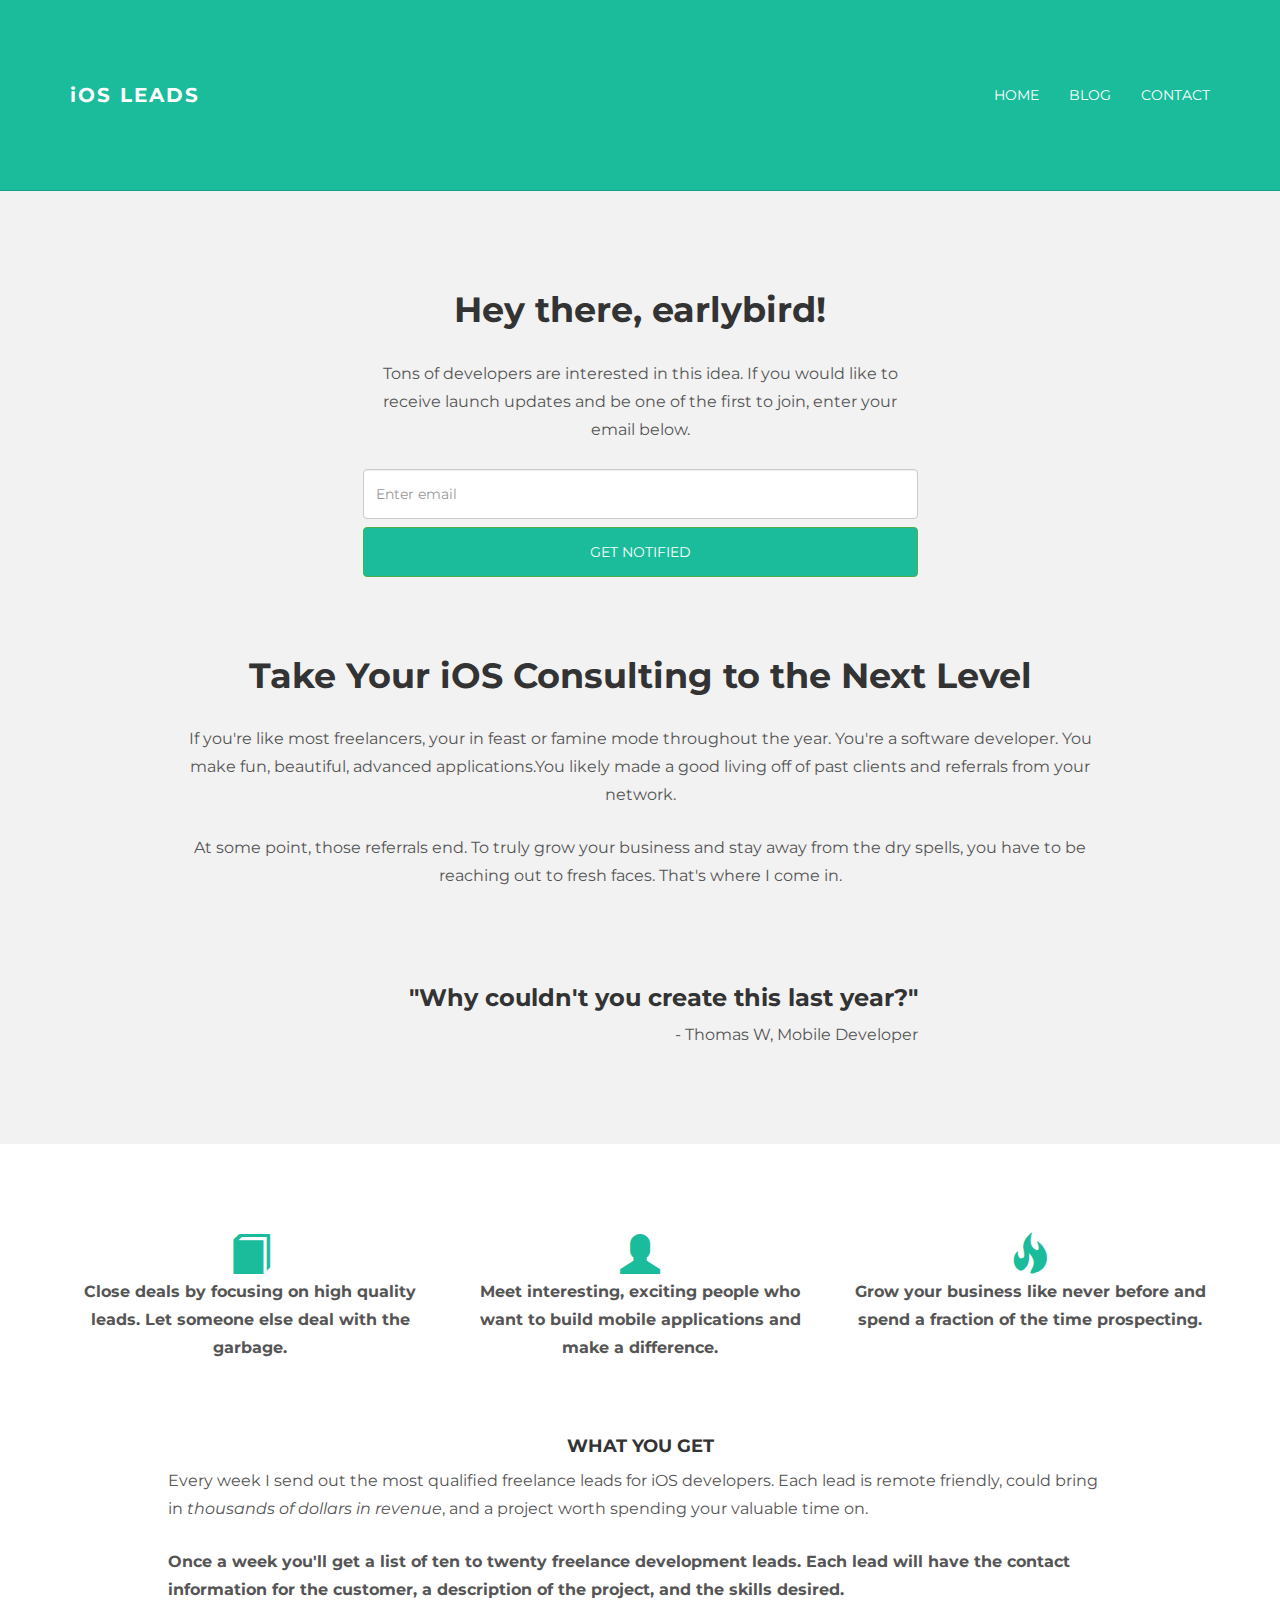
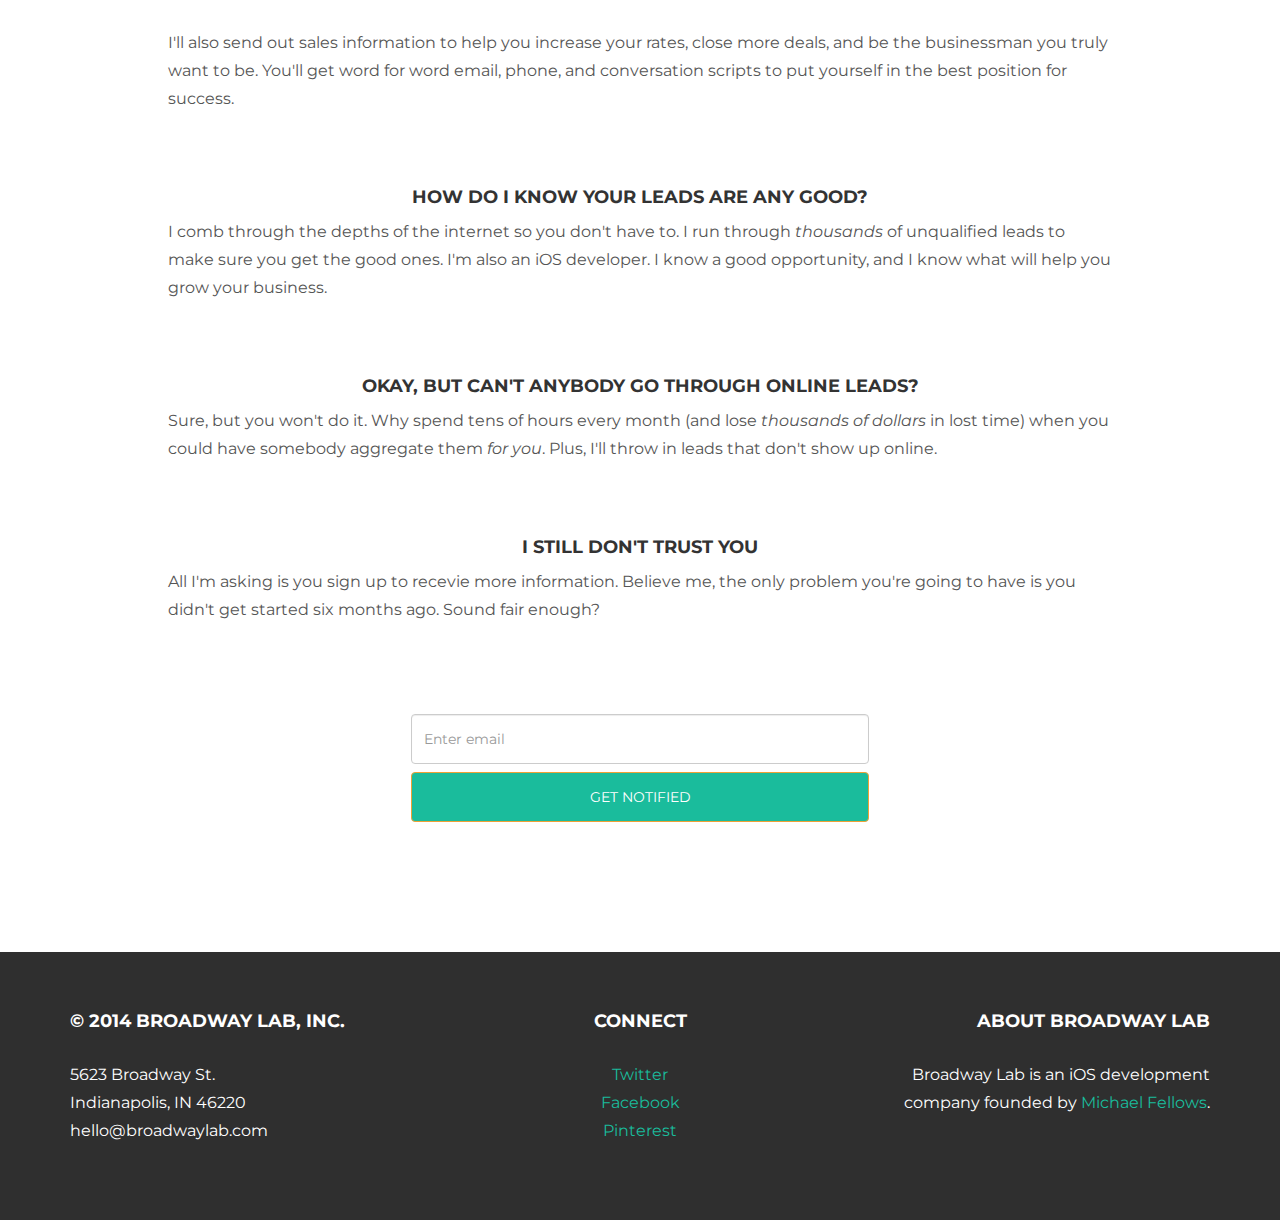
==== index.html @ 71c8ed1c "Initial commit" ====
<!DOCTYPE html>
<html lang="en">
  <head>
    <meta charset="utf-8">
    <meta http-equiv="X-UA-Compatible" content="IE=edge">
    <meta name="viewport" content="width=device-width, initial-scale=1.0">
    <meta name="description" content="">
    <meta name="author" content="">
    <link rel="shortcut icon" href="../../docs-assets/ico/favicon.png">

    <title>iOS Leads - Curated Leads for Developers</title>

    <!-- Bootstrap core CSS -->
    <link href="assets/css/bootstrap.css" rel="stylesheet">


    <!-- Custom styles for this template -->
    <link href="assets/css/main.css" rel="stylesheet">

    <script src="https://code.jquery.com/jquery-1.10.2.min.js"></script>

    <style type="text/css">
    	.pad-top {
    		padding-top: 50px; 
    	}


    </style>

    <!-- HTML5 shim and Respond.js IE8 support of HTML5 elements and media queries -->
    <!--[if lt IE 9]>
      <script src="https://oss.maxcdn.com/libs/html5shiv/3.7.0/html5shiv.js"></script>
      <script src="https://oss.maxcdn.com/libs/respond.js/1.3.0/respond.min.js"></script>
    <![endif]-->
  </head>

  <body>

    <!-- Static navbar -->
    <div class="navbar navbar-inverse navbar-static-top">
      <div class="container">
        <div class="navbar-header">
          <button type="button" class="navbar-toggle" data-toggle="collapse" data-target=".navbar-collapse">
            <span class="icon-bar"></span>
            <span class="icon-bar"></span>
            <span class="icon-bar"></span>
          </button>
          <a class="navbar-brand" href="index.html">iOS LEADS</a>
        </div>
        <div class="navbar-collapse collapse">
          <ul class="nav navbar-nav navbar-right">
            <li><a href="index.html">HOME</a></li>
            <li><a href="http://www.mafellows.com">BLOG</a></li>
            <li><a href="mailto:hello@broadwaylab.com?subject=iOS Leads&Body=Hey Michael!">CONTACT</a></li>
          </ul>
        </div><!--/.nav-collapse -->
      </div>
    </div>

	<!-- +++++ Welcome Section +++++ -->
	<div id="ww">
	    <div class="container">
			<div class="row">

				<div class="col-lg-6 col-lg-offset-3 centered">
					<h1>Hey there, earlybird!</h1>
					<p>Tons of developers are interested in this idea. If you would like to receive launch updates and be one of the first to join, enter your email below.</p>				
				</div><!-- /col-lg-8 -->
				<!-- Begin MailChimp Signup Form -->
					<div id="mc_embed_signup">
						<form action="http://getideascribe.us6.list-manage.com/subscribe/post?u=42f0f0a9f2dc016ccc0270d94&amp;id=d2a5027901" method="post" id="mc-embedded-subscribe-form" name="mc-embedded-subscribe-form" class="validate" target="_blank" novalidate>
							

							<div class="col-lg-6 col-lg-offset-3">
								<input type="email" value="" placeholder="Enter email" name="EMAIL" class="form-control" id="mce-EMAIL" style="height:50px;">
							</div>

							<!-- <div id="mce-responses" class="clear">
								<div class="response" id="mce-error-response" style="display:none"></div>
								<div class="response" id="mce-success-response" style="display:none"></div>
							</div>   -->  <!-- real people should not fill this in and expect good things - do not remove this or risk form bot signups-->
						    <div style="position: absolute; left: -5000px;"><input type="text" name="b_42f0f0a9f2dc016ccc0270d94_d2a5027901" value=""></div>
							<div class="col-lg-6 col-lg-offset-3" style="padding-top:8px;">	
								<input type="submit" value="GET NOTIFIED" name="subscribe" id="mc-embedded-subscribe" class="btn btn-success" style="width:100%; background-color:#1abc9c	;  height:50px;">
							</div>
						</form>
					</div>
				<!-- End mailchimp form --> 


				
				<div class="col-lg-10 col-lg-offset-1 centered pad-top">
					<h1>Take Your iOS Consulting to the Next Level</h1>
					<p>If you're like most freelancers, your in feast or famine mode throughout the year. You're a software developer. You make fun, beautiful, advanced applications.You likely made a good living off of past clients and referrals from your network. <p>At some point, those referrals end. To truly grow your business and stay away from the dry spells, you have to be reaching out to fresh faces. That's where I come in.</p>				
				</div><!-- /col-lg-8 -->

				<div class="col-lg-6 col-lg-offset-3 centered pad-top">
					<h3 style="text-align:right;">"Why couldn't you create this last year?"</h3>
					<p style="text-align:right;">- Thomas W, Mobile Developer</p>
				</div>


			</div><!-- /row -->
	    </div> <!-- /container -->
	</div><!-- /ww -->
	
	
	<!-- +++++ Information Section +++++ -->
	
	<div class="container pt">
		<div class="row mt centered">	
			<div class="col-lg-4">
				<span class="glyphicon glyphicon-book"></span>
				<p><b>Close deals by focusing on high quality leads. Let someone else deal with the garbage.</b></p>
			</div>
			
			<div class="col-lg-4">
				<span class="glyphicon glyphicon-user"></span>
				<p><b>Meet interesting, exciting people who want to build mobile applications and make a difference.</b></p>
			</div>

			<div class="col-lg-4">
				<span class="glyphicon glyphicon-fire"></span>
				<p><b>Grow your business like never before and spend a fraction of the time prospecting.</b></p>
			</div>
		</div><!-- /row -->
		
		<div class="row mt">
			<div class="col-lg-10 col-lg-offset-1">
				<h4 class="text-center">WHAT YOU GET</h4>
				<p>Every week I send out the most qualified freelance leads for iOS developers. Each lead is remote friendly, could bring in <i>thousands of dollars in revenue</i>, and a project worth spending your valuable time on.</p>

				<p><b>Once a week you'll get a list of ten to twenty freelance development leads. Each lead will have the contact information for the customer, a description of the project, and the skills desired.</b></p>
				<p>I'll also send out sales information to help you increase your rates, close more deals, and be the businessman you truly want to be. You'll get word for word email, phone, and conversation scripts to put yourself in the best position for success.</p>

				<h4 class="text-center pad-top">HOW DO I KNOW YOUR LEADS ARE ANY GOOD?</h4>
				<p>I comb through the depths of the internet so you don't have to. I run through <i>thousands</i> of unqualified leads to make sure you get the good ones. I'm also an iOS developer. I know a good opportunity, and I know what will help you grow your business.</p>

				<h4 class="text-center pad-top">OKAY, BUT CAN'T ANYBODY GO THROUGH ONLINE LEADS?</h4>
				<p>Sure, but you won't do it. Why spend tens of hours every month (and lose <i>thousands of dollars</i> in lost time) when you could have somebody aggregate them <i>for you</i>. Plus, I'll throw in leads that don't show up online.</p>

				<h4 class="text-center pad-top">I STILL DON'T TRUST YOU</h4>
				<p>All I'm asking is you sign up to recevie more information. Believe me, the only problem you're going to have is you didn't get started six months ago. Sound fair enough?</p>
				<div class="row mt centered pad-top">
			
					<!-- Begin MailChimp Signup Form -->
						<div id="mc_embed_signup">
							<form action="http://getideascribe.us6.list-manage.com/subscribe/post?u=42f0f0a9f2dc016ccc0270d94&amp;id=d2a5027901" method="post" id="mc-embedded-subscribe-form" name="mc-embedded-subscribe-form" class="validate" target="_blank" novalidate>
								
	
								<div class="col-lg-6 col-lg-offset-3">
									<input type="email" value="" placeholder="Enter email" name="EMAIL" class="form-control" id="mce-EMAIL" style="height:50px;">
								</div>

								<div id="mce-responses" class="clear">
									<div class="response" id="mce-error-response" style="display:none"></div>
									<div class="response" id="mce-success-response" style="display:none"></div>
								</div>    <!-- real people should not fill this in and expect good things - do not remove this or risk form bot signups-->
							    <div style="position: absolute; left: -5000px;"><input type="text" name="b_42f0f0a9f2dc016ccc0270d94_d2a5027901" value=""></div>
								<div class="col-lg-6 col-lg-offset-3" style="padding-top:8px;">	
									<input type="submit" value="GET NOTIFIED " name="subscribe" id="mc-embedded-subscribe" class="btn btn-warning " style="width:100%; background-color:#1abc9c; height:50px;">
								</div>
							</form>
						</div>
					<!-- End mailchimp form --> 
				</div>
			</div><!-- /colg-lg-12 -->
		</div><!-- /row -->
	</div><!-- /container -->
	
	
	<!-- +++++ Footer Section +++++ -->
	
	<div id="footer">
		<div class="container">
			<div class="row">
				<div class="col-lg-4">
					<h4>&copy 2014 BROADWAY LAB, INC.</h4>
					<p>
						5623 Broadway St.<br/>
						Indianapolis, IN 46220<br/>
						hello@broadwaylab.com
					</p>
				</div><!-- /col-lg-4 -->
				
				<div class="col-lg-4" style="text-align:center;">
					<h4>Connect</h4>
					<p>
						<a href="#">Twitter</a><br/>
						<a href="#">Facebook</a><br/>
						<a href="#">Pinterest</a>
					</p>
				</div><!-- /col-lg-4 -->
				
				<div class="col-lg-4" style="text-align:right;">
					<h4>About Broadway Lab</h4>
					<p>Broadway Lab is an iOS development company founded by <a href="http://www.mafellows.com">Michael Fellows</a>.</p>
				</div><!-- /col-lg-4 -->
			</div>
		
		</div>
	</div>
	

    <!-- Bootstrap core JavaScript
    ================================================== -->
    <!-- Placed at the end of the document so the pages load faster -->
    <script src="assets/js/bootstrap.min.js"></script>
  </body>
</html>
---- assets/css/main.css ----
/*
 * Author: Carlos Alvarez
 * URL: http://alvarez.is
 *
 * Project Name: STANLEY - Free Bootstrap 3 Theme
 * Version: 1.0
 * URL: http://blacktie.co
 */

@import url(http://fonts.googleapis.com/css?family=Montserrat:400,700);

body {
  	background-color: #ffffff;
  	font-family: 'Montserrat', sans-serif;
    font-weight: 400;
    font-size: 14px;
    color: #555;

    -webkit-font-smoothing: antialiased;
    -webkit-overflow-scrolling: touch;
}

/* Titles */
h1, h2, h3, h4, h5, h6 {
	font-family: 'Montserrat', sans-serif;
    font-weight: 700;
    color: #333;
}

h1 {
	font-size: 35px;
	margin-top: 30px;
	margin-bottom: 30px;
}



/* Paragraph & Typographic */
p {
    line-height: 28px;
    margin-bottom: 25px;
    font-size: 16px;
}

.centered {
    text-align: center;
}

/* Links */
a {
    color: #1abc9c;
    word-wrap: break-word;

    -webkit-transition: color 0.1s ease-in, background 0.1s ease-in;
    -moz-transition: color 0.1s ease-in, background 0.1s ease-in;
    -ms-transition: color 0.1s ease-in, background 0.1s ease-in;
    -o-transition: color 0.1s ease-in, background 0.1s ease-in;
    transition: color 0.1s ease-in, background 0.1s ease-in;
}

a:hover,
a:focus {
    color: #7b7b7b;
    text-decoration: none;
    outline: 0;
}

a:before,
a:after {
    -webkit-transition: color 0.1s ease-in, background 0.1s ease-in;
    -moz-transition: color 0.1s ease-in, background 0.1s ease-in;
    -ms-transition: color 0.1s ease-in, background 0.1s ease-in;
    -o-transition: color 0.1s ease-in, background 0.1s ease-in;
    transition: color 0.1s ease-in, background 0.1s ease-in;
}

 hr {
    display: block;
    height: 1px;
    border: 0;
    border-top: 1px solid #ccc;
    margin: 1em 0;
    padding: 0;
}


.navbar {
	text-transform: none;
	margin-bottom: 0px;
}

.navbar-inverse {
	padding-bottom: 70px;
	padding-top: 70px;
}

.navbar-inverse {
	background-color: #1abc9c;
	border-color: #16a085;
}

.navbar-inverse .navbar-nav > li > a {
	color: white;
}

.navbar-inverse .navbar-nav > li > a:hover {
	color: #222222;
}

.navbar-brand {
	font-weight: 700;
	font-size: 20px;
	letter-spacing: 2px;
}

.navbar-inverse .navbar-brand {
	color: white;
}

.navbar-inverse .navbar-toggle {
	border-color: transparent;
}

.progress-bar-theme {
  background-color: #1abc9c;
}


/* Helpers */

.mt {
	margin-top: 40px;
	margin-bottom: 40px;
}

.pt {
	padding-top: 50px;
	padding-bottom: 50px;
}


/* +++++ WRAP SECTIONS +++++ */

#ww {
	padding-top: 70px;
	padding-bottom: 70px;
	background-color: #f2f2f2;
}


#footer {
	background-color: #2f2f2f;
	padding-top: 50px;
	padding-bottom: 50px; 
}

#footer p {
	color: white;
}

#footer h4 {
	color: white;
	text-transform: uppercase;
	padding-bottom: 20px;
}


/* +++++ Color Wraps / Blog Page +++++ */

#grey {
	padding-top: 60px;
	padding-bottom: 60px;
	background-color: #f2f2f2;
}

#white {
	padding-top: 60px;
	padding-bottom: 60px;
	background-color: #ffffff;
}



/* Blog Date*/
bd {
	font-size: 12px;
	text-transform: uppercase;
	color: #d2d2d2;
	font-weight: 700;
}

/* Blog Author*/
ba {
	font-size: 12px;
	text-transform: uppercase;
}

/* Blog Quote */
.bq {
	font-size: 22px;
	padding-top: 30px;
}

/* Blog Tags */
bt {
	font-size: 12px;
}

/* ================== PORTFOLIO IMAGES HOVER EFFECT ================== */
/* Effects also are controled by hover.zoom.js */
.zoom { 
    display:block; 
    position:relative; 
    overflow:hidden; 
    background:transparent url(../img/loader.gif) no-repeat center;
}

    .zoom img { display:none }

        .zoomOverlay {
            position:absolute;
            top:0; left:0;
            bottom:0; right:0;
            display:none;
            background-image:url(../img/zoom.png);
            background-repeat:no-repeat;
            background-position:center;
        }

.zoom2 {
	opacity: 1;
}

.zoom2:hover {
	opacity: 0.5;
}

/* glyphicon Configuration */

.glyphicon {
	font-size: 40px;
	color: #1abc9c;
}
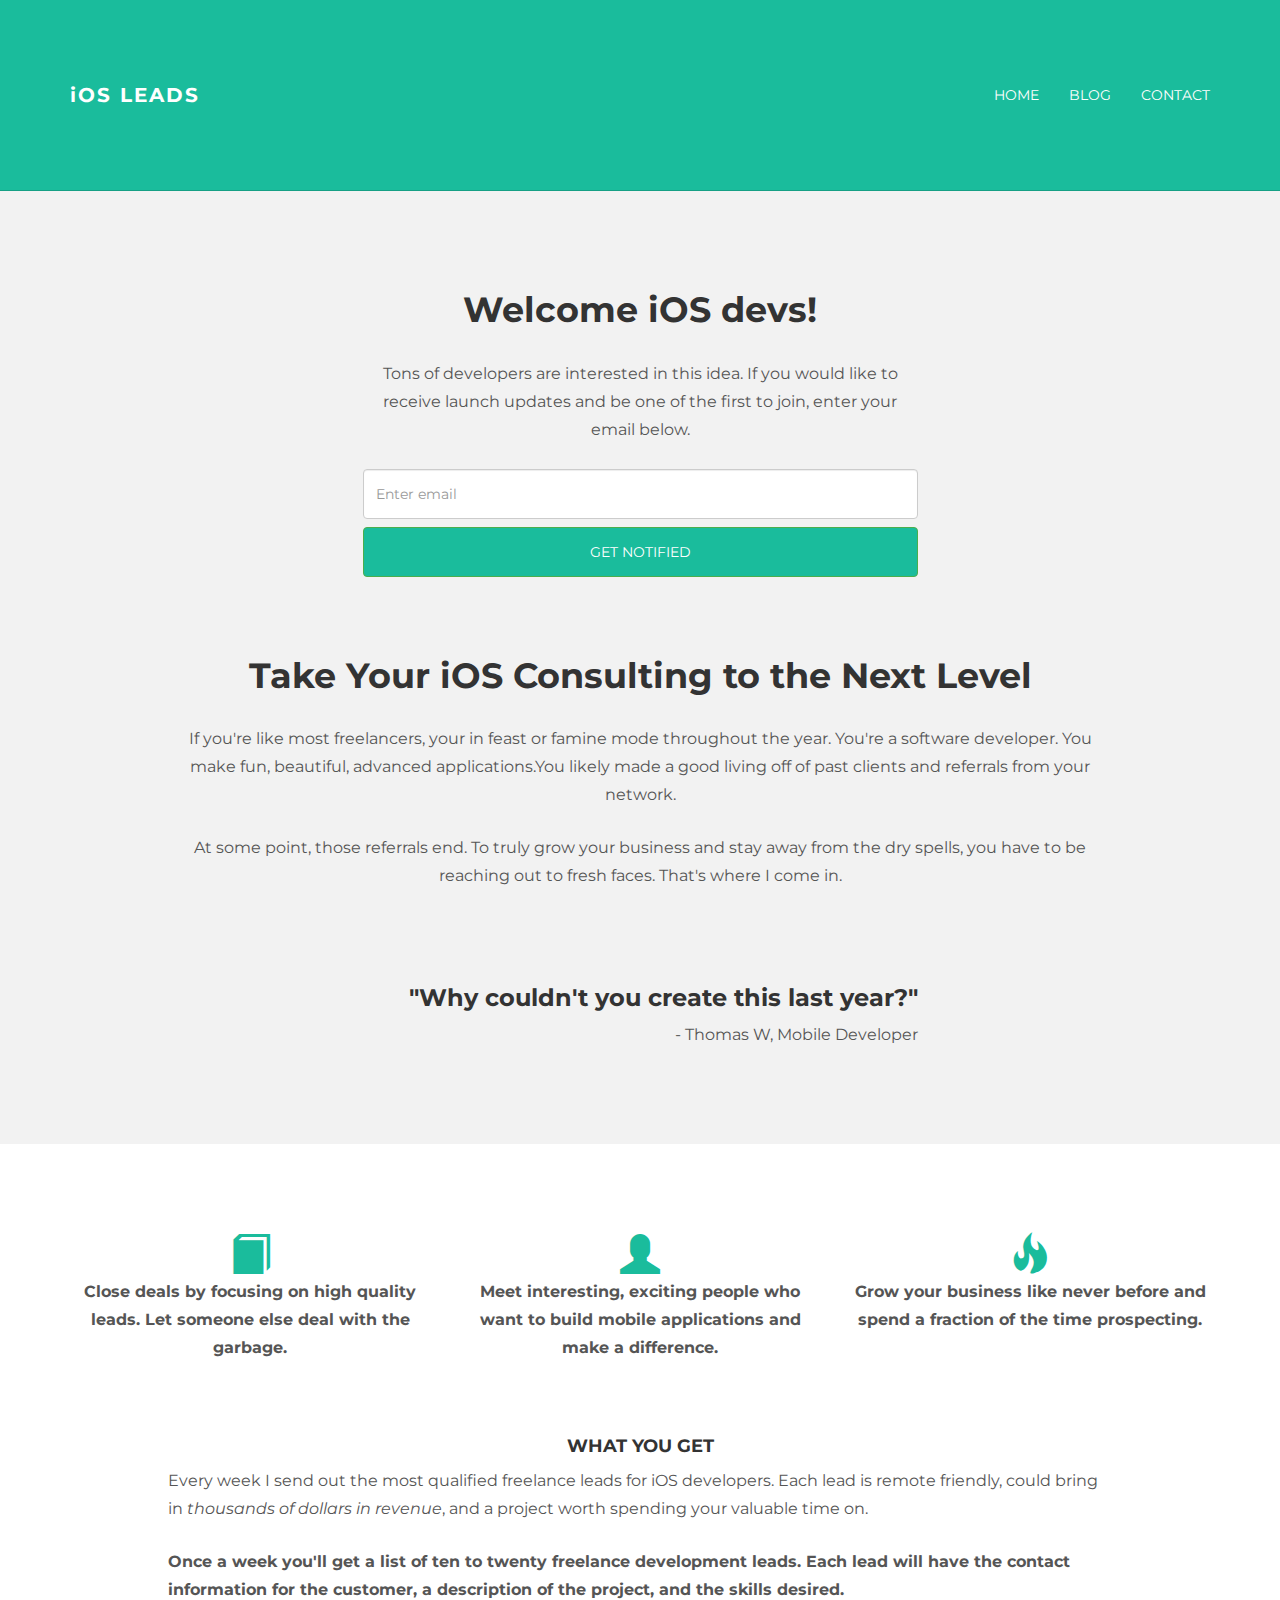
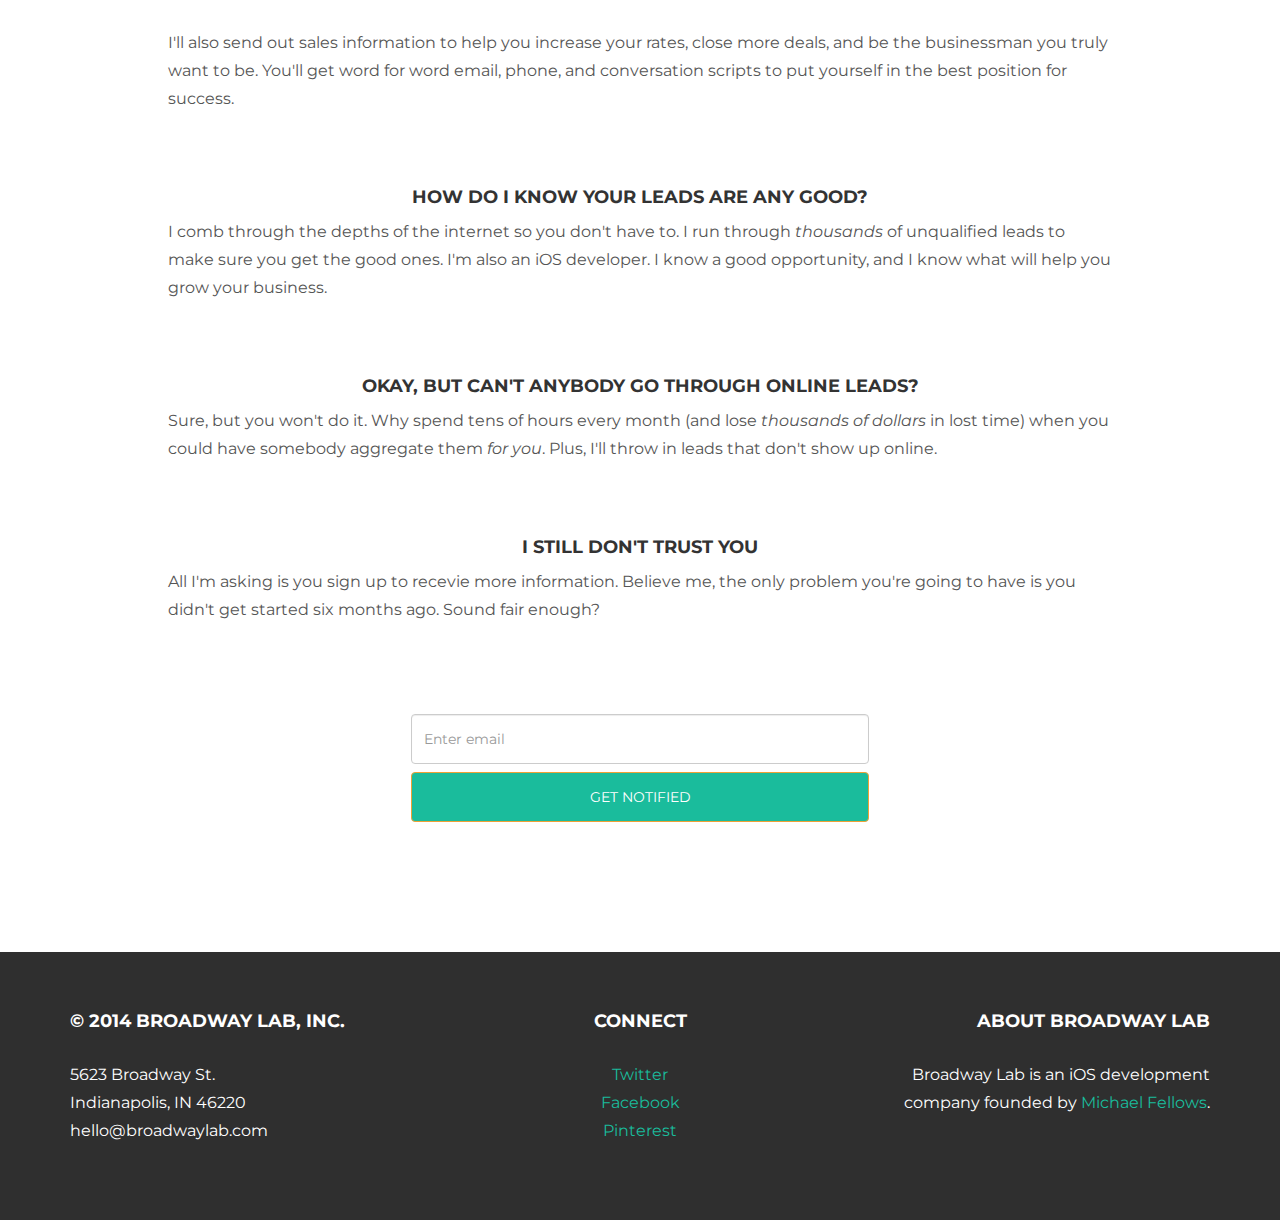
==== commit 724b0e5a: "Finished version" ====
--- a/index.html
+++ b/index.html
@@ -63,7 +63,7 @@
 			<div class="row">
 
 				<div class="col-lg-6 col-lg-offset-3 centered">
-					<h1>Hey there, earlybird!</h1>
+					<h1>Welcome iOS devs!</h1>
 					<p>Tons of developers are interested in this idea. If you would like to receive launch updates and be one of the first to join, enter your email below.</p>				
 				</div><!-- /col-lg-8 -->
 				<!-- Begin MailChimp Signup Form -->
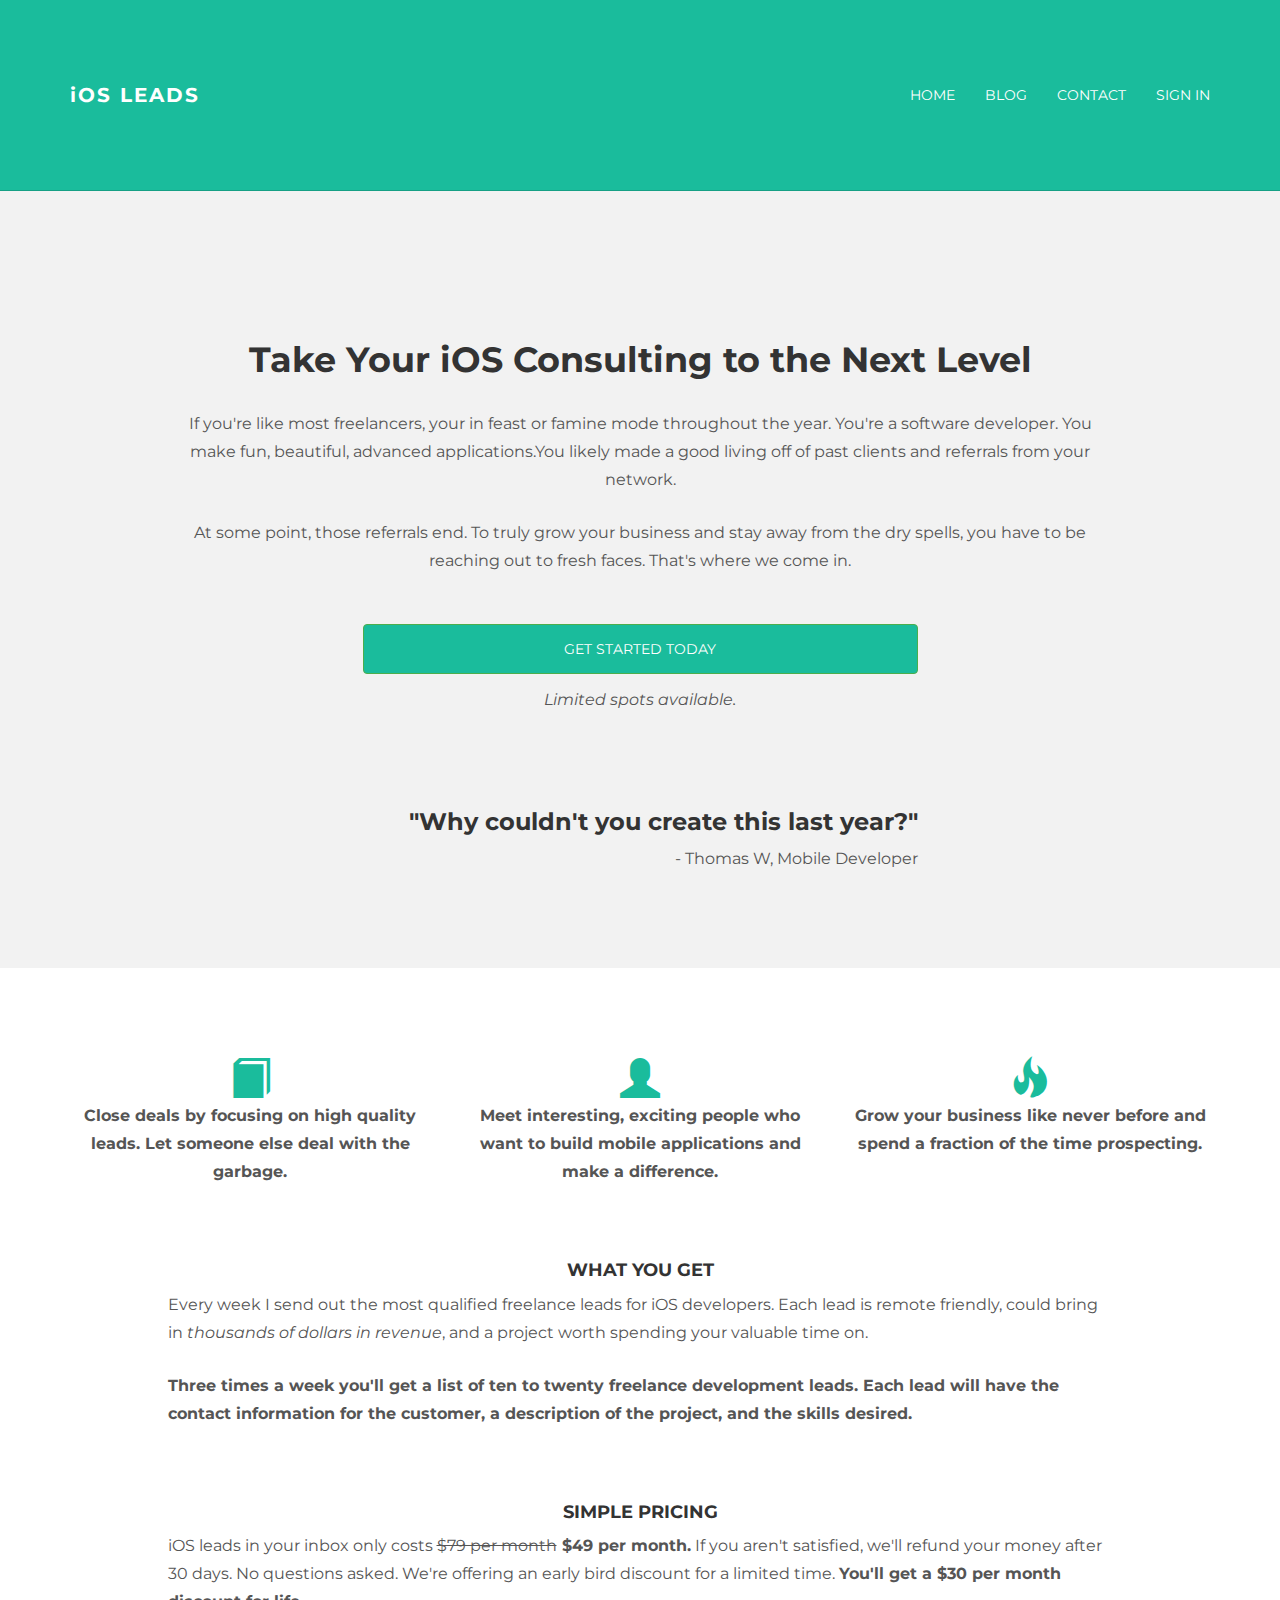
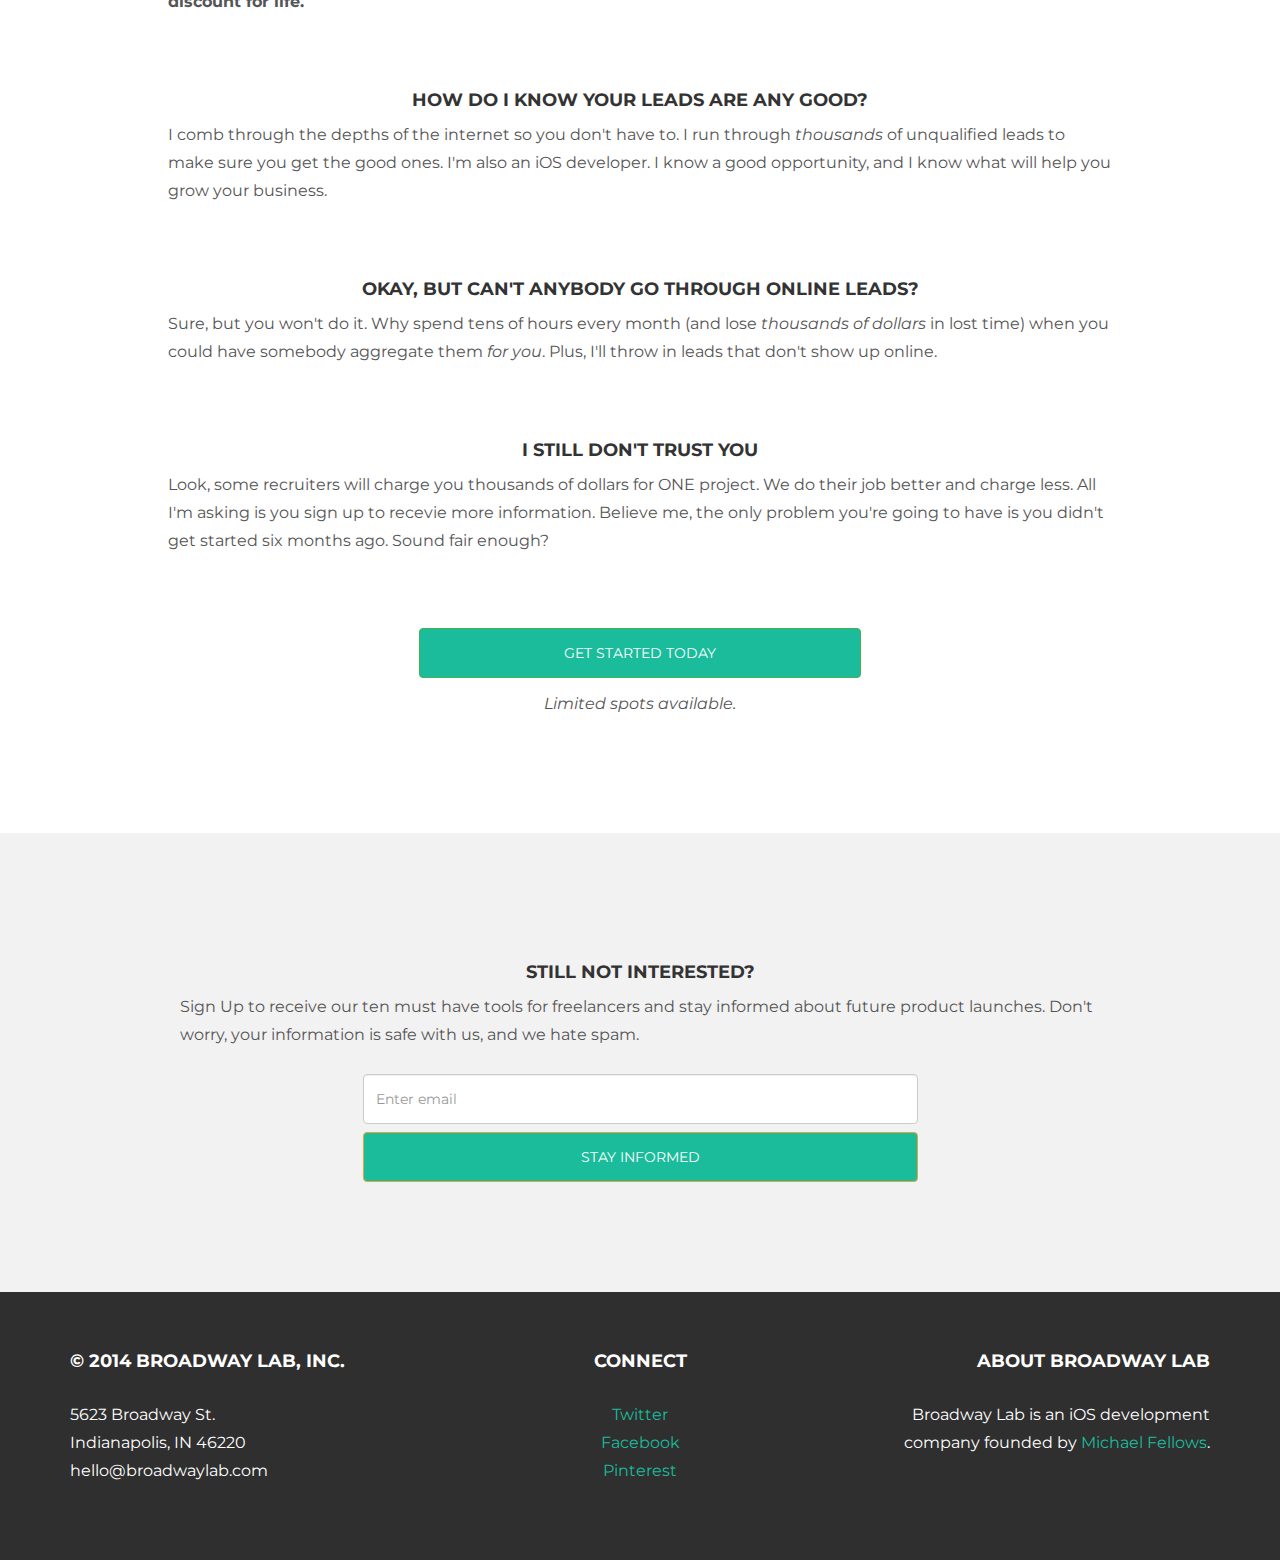
==== commit 4b677ac2: "Added new sales copy" ====
--- a/index.html
+++ b/index.html
@@ -18,6 +18,24 @@
     <link href="assets/css/main.css" rel="stylesheet">
 
     <script src="https://code.jquery.com/jquery-1.10.2.min.js"></script>
+
+    <script type="text/javascript">
+      window.MemberfulOptions = {site: "https://broadwaylab.memberful.com"};
+
+      (function() {
+        var s   = document.createElement('script');
+
+        s.type  = 'text/javascript';
+        s.async = true;
+        s.src   = 'https://d35xxde4fgg0cx.cloudfront.net/assets/embedded.js';
+
+        setup = function() { window.MemberfulEmbedded.setup(); }
+
+        if(s.addEventListener) { s.addEventListener("load", setup, false); } else { s.attachEvent("onload", setup); }
+
+        ( document.getElementsByTagName('head')[0] || document.getElementsByTagName('body')[0] ).appendChild( s );
+      })();
+    </script>
 
     <style type="text/css">
     	.pad-top {
@@ -52,6 +70,7 @@
             <li><a href="index.html">HOME</a></li>
             <li><a href="http://www.mafellows.com">BLOG</a></li>
             <li><a href="mailto:hello@broadwaylab.com?subject=iOS Leads&Body=Hey Michael!">CONTACT</a></li>
+            <li><a href="https://broadwaylab.memberful.com/orders/new?plan=1427">SIGN IN</a></li>
           </ul>
         </div><!--/.nav-collapse -->
       </div>
@@ -60,39 +79,20 @@
 	<!-- +++++ Welcome Section +++++ -->
 	<div id="ww">
 	    <div class="container">
-			<div class="row">
-
-				<div class="col-lg-6 col-lg-offset-3 centered">
-					<h1>Welcome iOS devs!</h1>
-					<p>Tons of developers are interested in this idea. If you would like to receive launch updates and be one of the first to join, enter your email below.</p>				
-				</div><!-- /col-lg-8 -->
-				<!-- Begin MailChimp Signup Form -->
-					<div id="mc_embed_signup">
-						<form action="http://getideascribe.us6.list-manage.com/subscribe/post?u=42f0f0a9f2dc016ccc0270d94&amp;id=d2a5027901" method="post" id="mc-embedded-subscribe-form" name="mc-embedded-subscribe-form" class="validate" target="_blank" novalidate>
-							
-
-							<div class="col-lg-6 col-lg-offset-3">
-								<input type="email" value="" placeholder="Enter email" name="EMAIL" class="form-control" id="mce-EMAIL" style="height:50px;">
-							</div>
-
-							<!-- <div id="mce-responses" class="clear">
-								<div class="response" id="mce-error-response" style="display:none"></div>
-								<div class="response" id="mce-success-response" style="display:none"></div>
-							</div>   -->  <!-- real people should not fill this in and expect good things - do not remove this or risk form bot signups-->
-						    <div style="position: absolute; left: -5000px;"><input type="text" name="b_42f0f0a9f2dc016ccc0270d94_d2a5027901" value=""></div>
-							<div class="col-lg-6 col-lg-offset-3" style="padding-top:8px;">	
-								<input type="submit" value="GET NOTIFIED" name="subscribe" id="mc-embedded-subscribe" class="btn btn-success" style="width:100%; background-color:#1abc9c	;  height:50px;">
-							</div>
-						</form>
-					</div>
-				<!-- End mailchimp form --> 
-
-
-				
+			<div class="row">      
+
 				<div class="col-lg-10 col-lg-offset-1 centered pad-top">
 					<h1>Take Your iOS Consulting to the Next Level</h1>
-					<p>If you're like most freelancers, your in feast or famine mode throughout the year. You're a software developer. You make fun, beautiful, advanced applications.You likely made a good living off of past clients and referrals from your network. <p>At some point, those referrals end. To truly grow your business and stay away from the dry spells, you have to be reaching out to fresh faces. That's where I come in.</p>				
+					<p>If you're like most freelancers, your in feast or famine mode throughout the year. You're a software developer. You make fun, beautiful, advanced applications.You likely made a good living off of past clients and referrals from your network. <p>At some point, those referrals end. To truly grow your business and stay away from the dry spells, you have to be reaching out to fresh faces. That's where we come in.</p>				
 				</div><!-- /col-lg-8 -->
+
+        <div class="col-lg-6 col-lg-offset-3" style="padding-top:24px;"> 
+          <a href="https://broadwaylab.memberful.com/orders/new?plan=1427">
+            <button class="btn btn-success" style="width:100%; background-color:#1abc9c ;  height:50px;">
+            GET STARTED TODAY</button>
+          </a>
+          <p style="padding-top:12px; text-align:center;"><i>Limited spots available.</i></p>
+        </div>
 
 				<div class="col-lg-6 col-lg-offset-3 centered pad-top">
 					<h3 style="text-align:right;">"Why couldn't you create this last year?"</h3>
@@ -130,8 +130,10 @@
 				<h4 class="text-center">WHAT YOU GET</h4>
 				<p>Every week I send out the most qualified freelance leads for iOS developers. Each lead is remote friendly, could bring in <i>thousands of dollars in revenue</i>, and a project worth spending your valuable time on.</p>
 
-				<p><b>Once a week you'll get a list of ten to twenty freelance development leads. Each lead will have the contact information for the customer, a description of the project, and the skills desired.</b></p>
-				<p>I'll also send out sales information to help you increase your rates, close more deals, and be the businessman you truly want to be. You'll get word for word email, phone, and conversation scripts to put yourself in the best position for success.</p>
+				<p><b>Three times a week you'll get a list of ten to twenty freelance development leads. Each lead will have the contact information for the customer, a description of the project, and the skills desired.</b></p>
+
+        <h4 class="text-center pad-top">SIMPLE PRICING</h4>
+        <p>iOS leads in your inbox only costs <strike>$79 per month</strike><strong> $49 per month.</strong> If you aren't satisfied, we'll refund your money after 30 days. No questions asked. We're offering an early bird discount for a limited time. <strong>You'll get a $30 per month discount for life.</strong></p>
 
 				<h4 class="text-center pad-top">HOW DO I KNOW YOUR LEADS ARE ANY GOOD?</h4>
 				<p>I comb through the depths of the internet so you don't have to. I run through <i>thousands</i> of unqualified leads to make sure you get the good ones. I'm also an iOS developer. I know a good opportunity, and I know what will help you grow your business.</p>
@@ -140,33 +142,53 @@
 				<p>Sure, but you won't do it. Why spend tens of hours every month (and lose <i>thousands of dollars</i> in lost time) when you could have somebody aggregate them <i>for you</i>. Plus, I'll throw in leads that don't show up online.</p>
 
 				<h4 class="text-center pad-top">I STILL DON'T TRUST YOU</h4>
-				<p>All I'm asking is you sign up to recevie more information. Believe me, the only problem you're going to have is you didn't get started six months ago. Sound fair enough?</p>
-				<div class="row mt centered pad-top">
-			
-					<!-- Begin MailChimp Signup Form -->
-						<div id="mc_embed_signup">
-							<form action="http://getideascribe.us6.list-manage.com/subscribe/post?u=42f0f0a9f2dc016ccc0270d94&amp;id=d2a5027901" method="post" id="mc-embedded-subscribe-form" name="mc-embedded-subscribe-form" class="validate" target="_blank" novalidate>
-								
-	
-								<div class="col-lg-6 col-lg-offset-3">
-									<input type="email" value="" placeholder="Enter email" name="EMAIL" class="form-control" id="mce-EMAIL" style="height:50px;">
-								</div>
-
-								<div id="mce-responses" class="clear">
-									<div class="response" id="mce-error-response" style="display:none"></div>
-									<div class="response" id="mce-success-response" style="display:none"></div>
-								</div>    <!-- real people should not fill this in and expect good things - do not remove this or risk form bot signups-->
-							    <div style="position: absolute; left: -5000px;"><input type="text" name="b_42f0f0a9f2dc016ccc0270d94_d2a5027901" value=""></div>
-								<div class="col-lg-6 col-lg-offset-3" style="padding-top:8px;">	
-									<input type="submit" value="GET NOTIFIED " name="subscribe" id="mc-embedded-subscribe" class="btn btn-warning " style="width:100%; background-color:#1abc9c; height:50px;">
-								</div>
-							</form>
-						</div>
-					<!-- End mailchimp form --> 
-				</div>
+				<p>Look, some recruiters will charge you thousands of dollars for ONE project. We do their job better and charge less. All I'm asking is you sign up to recevie more information. Believe me, the only problem you're going to have is you didn't get started six months ago. Sound fair enough?</p><br /><br />
+
+
+        <div class="col-lg-6 col-lg-offset-3" style="padding-top:8px;"> 
+          <a href="https://broadwaylab.memberful.com/orders/new?plan=1427">
+            <button class="btn btn-success" style="width:100%; background-color:#1abc9c ;  height:50px;">
+            GET STARTED TODAY</button>
+          </a>
+          <p style="padding-top:12px; text-align:center;"><i>Limited spots available.</i></p>
+        </div>
+
+        
 			</div><!-- /colg-lg-12 -->
 		</div><!-- /row -->
 	</div><!-- /container -->
+
+  <div id="ww">
+    <div class="container">
+      <div class="col-lg-10 col-lg-offset-1">
+        <h4 class="text-center pad-top">STILL NOT INTERESTED?</h4>
+        <p>Sign Up to receive our ten must have tools for freelancers and stay informed about future product launches. Don't worry, your information is safe with us, and we hate spam.</p>
+      </div>
+
+        <div class="row mt centered pad-top">
+          <!-- Begin MailChimp Signup Form -->
+            <div id="mc_embed_signup">
+              <form action="http://getideascribe.us6.list-manage.com/subscribe/post?u=42f0f0a9f2dc016ccc0270d94&amp;id=d2a5027901" method="post" id="mc-embedded-subscribe-form" name="mc-embedded-subscribe-form" class="validate" target="_blank" novalidate>
+                
+  
+                <div class="col-lg-6 col-lg-offset-3">
+                  <input type="email" value="" placeholder="Enter email" name="EMAIL" class="form-control" id="mce-EMAIL" style="height:50px;">
+                </div>
+
+                <div id="mce-responses" class="clear">
+                  <div class="response" id="mce-error-response" style="display:none"></div>
+                  <div class="response" id="mce-success-response" style="display:none"></div>
+                </div>    <!-- real people should not fill this in and expect good things - do not remove this or risk form bot signups-->
+                  <div style="position: absolute; left: -5000px;"><input type="text" name="b_42f0f0a9f2dc016ccc0270d94_d2a5027901" value=""></div>
+                <div class="col-lg-6 col-lg-offset-3" style="padding-top:8px;"> 
+                  <input type="submit" value="STAY INFORMED" name="subscribe" id="mc-embedded-subscribe" class="btn btn-warning " style="width:100%; background-color:#1abc9c; height:50px;">
+                </div>
+              </form>
+            </div>
+          <!-- End mailchimp form --> 
+        </div>
+    </div>
+  </div>
 	
 	
 	<!-- +++++ Footer Section +++++ -->
@@ -186,9 +208,9 @@
 				<div class="col-lg-4" style="text-align:center;">
 					<h4>Connect</h4>
 					<p>
-						<a href="#">Twitter</a><br/>
-						<a href="#">Facebook</a><br/>
-						<a href="#">Pinterest</a>
+						<a href="https://twitter.com/broadwaylab">Twitter</a><br/>
+						<a href="https://www.facebook.com/broadwaylab">Facebook</a><br/>
+						<a href="http://www.pinterest.com/broadwaylab/">Pinterest</a>
 					</p>
 				</div><!-- /col-lg-4 -->
 				
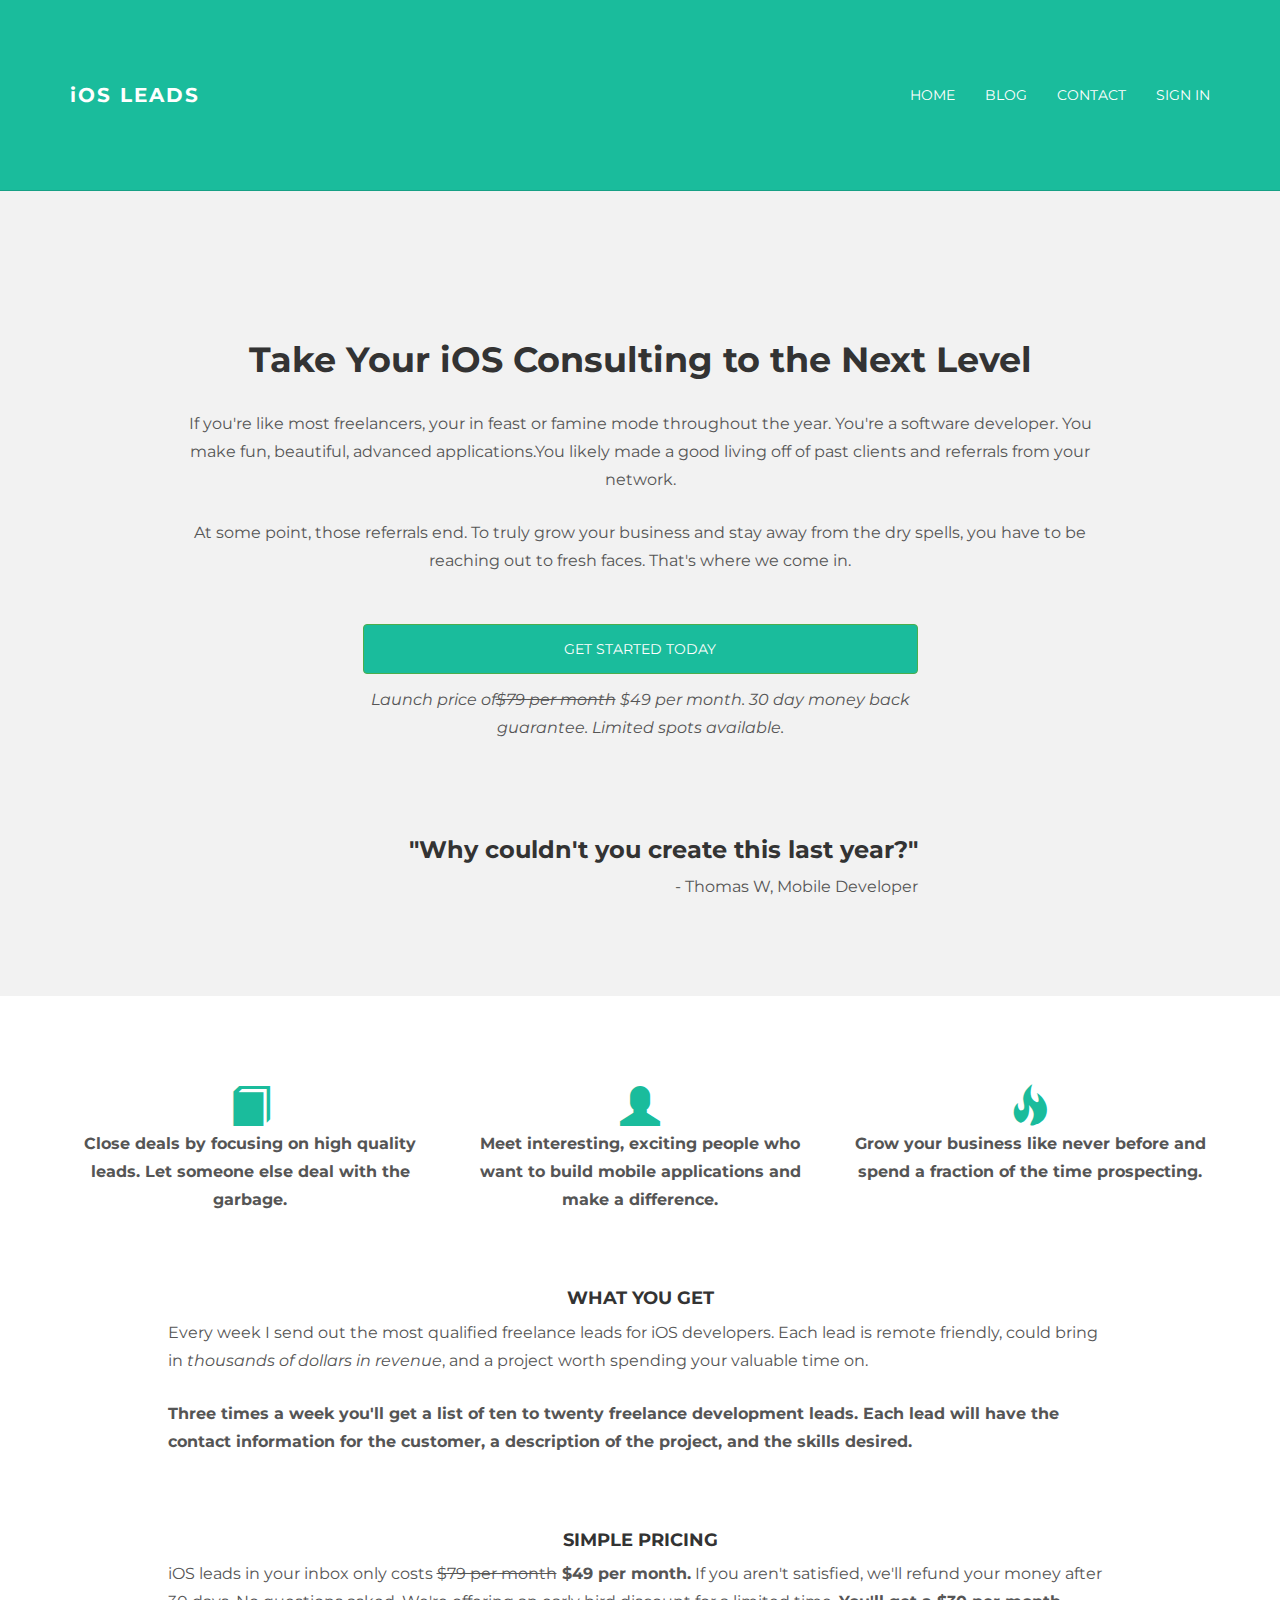
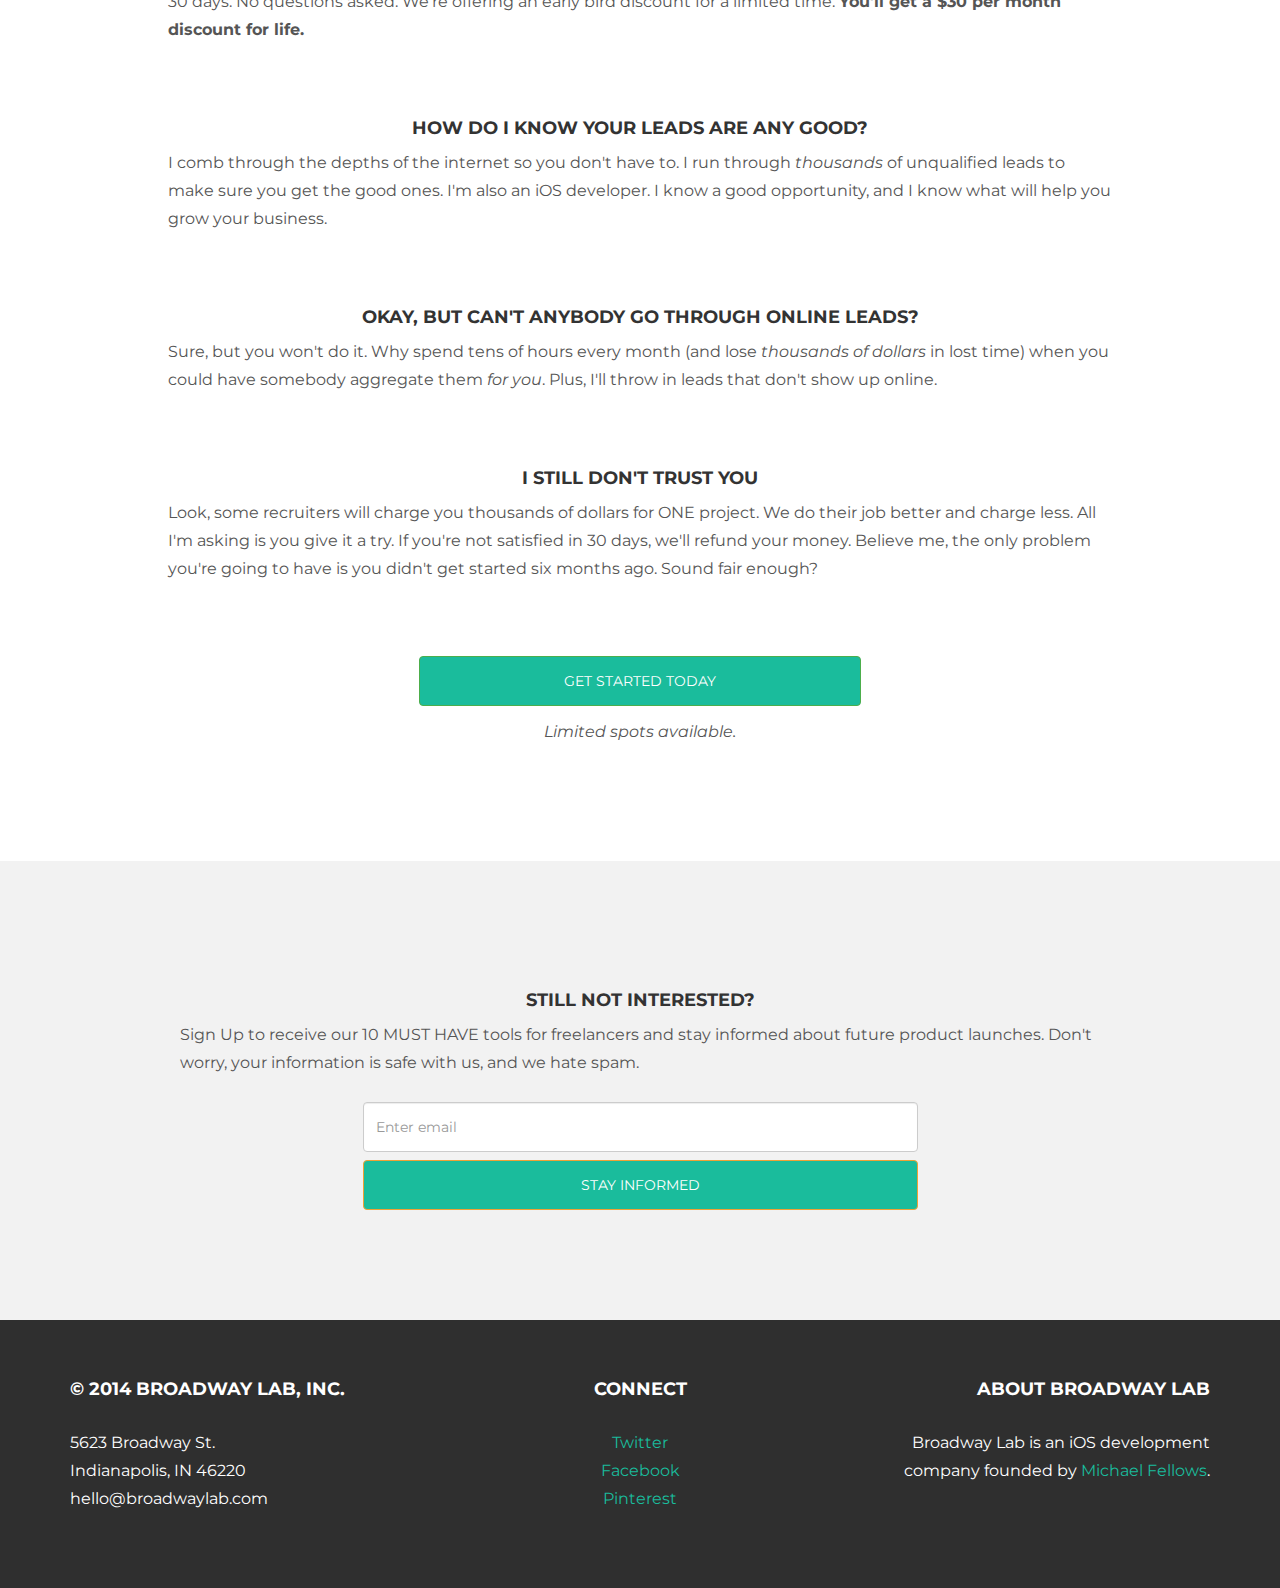
==== commit c5b44c0d: "Finished sales page" ====
--- a/index.html
+++ b/index.html
@@ -35,6 +35,17 @@
 
         ( document.getElementsByTagName('head')[0] || document.getElementsByTagName('body')[0] ).appendChild( s );
       })();
+    </script>
+
+    <script>
+      (function(i,s,o,g,r,a,m){i['GoogleAnalyticsObject']=r;i[r]=i[r]||function(){
+      (i[r].q=i[r].q||[]).push(arguments)},i[r].l=1*new Date();a=s.createElement(o),
+      m=s.getElementsByTagName(o)[0];a.async=1;a.src=g;m.parentNode.insertBefore(a,m)
+      })(window,document,'script','//www.google-analytics.com/analytics.js','ga');
+
+      ga('create', 'UA-48071419-1', 'iosleads.com');
+      ga('send', 'pageview');
+
     </script>
 
     <style type="text/css">
@@ -70,7 +81,7 @@
             <li><a href="index.html">HOME</a></li>
             <li><a href="http://www.mafellows.com">BLOG</a></li>
             <li><a href="mailto:hello@broadwaylab.com?subject=iOS Leads&Body=Hey Michael!">CONTACT</a></li>
-            <li><a href="https://broadwaylab.memberful.com/orders/new?plan=1427">SIGN IN</a></li>
+            <li><a href="https://broadwaylab.memberful.com/auth/sign_in">SIGN IN</a></li>
           </ul>
         </div><!--/.nav-collapse -->
       </div>
@@ -91,7 +102,7 @@
             <button class="btn btn-success" style="width:100%; background-color:#1abc9c ;  height:50px;">
             GET STARTED TODAY</button>
           </a>
-          <p style="padding-top:12px; text-align:center;"><i>Limited spots available.</i></p>
+          <p style="padding-top:12px; text-align:center;"><i>Launch price of<strike>$79 per month</strike> $49 per month. 30 day money back guarantee. Limited spots available.</i></p>
         </div>
 
 				<div class="col-lg-6 col-lg-offset-3 centered pad-top">
@@ -142,7 +153,7 @@
 				<p>Sure, but you won't do it. Why spend tens of hours every month (and lose <i>thousands of dollars</i> in lost time) when you could have somebody aggregate them <i>for you</i>. Plus, I'll throw in leads that don't show up online.</p>
 
 				<h4 class="text-center pad-top">I STILL DON'T TRUST YOU</h4>
-				<p>Look, some recruiters will charge you thousands of dollars for ONE project. We do their job better and charge less. All I'm asking is you sign up to recevie more information. Believe me, the only problem you're going to have is you didn't get started six months ago. Sound fair enough?</p><br /><br />
+				<p>Look, some recruiters will charge you thousands of dollars for ONE project. We do their job better and charge less. All I'm asking is you give it a try. If you're not satisfied in 30 days, we'll refund your money. Believe me, the only problem you're going to have is you didn't get started six months ago. Sound fair enough?</p><br /><br />
 
 
         <div class="col-lg-6 col-lg-offset-3" style="padding-top:8px;"> 
@@ -162,7 +173,7 @@
     <div class="container">
       <div class="col-lg-10 col-lg-offset-1">
         <h4 class="text-center pad-top">STILL NOT INTERESTED?</h4>
-        <p>Sign Up to receive our ten must have tools for freelancers and stay informed about future product launches. Don't worry, your information is safe with us, and we hate spam.</p>
+        <p>Sign Up to receive our 10 MUST HAVE tools for freelancers and stay informed about future product launches. Don't worry, your information is safe with us, and we hate spam.</p>
       </div>
 
         <div class="row mt centered pad-top">
@@ -208,7 +219,7 @@
 				<div class="col-lg-4" style="text-align:center;">
 					<h4>Connect</h4>
 					<p>
-						<a href="https://twitter.com/broadwaylab">Twitter</a><br/>
+						<a href="https://twitter.com/mafellows">Twitter</a><br/>
 						<a href="https://www.facebook.com/broadwaylab">Facebook</a><br/>
 						<a href="http://www.pinterest.com/broadwaylab/">Pinterest</a>
 					</p>
